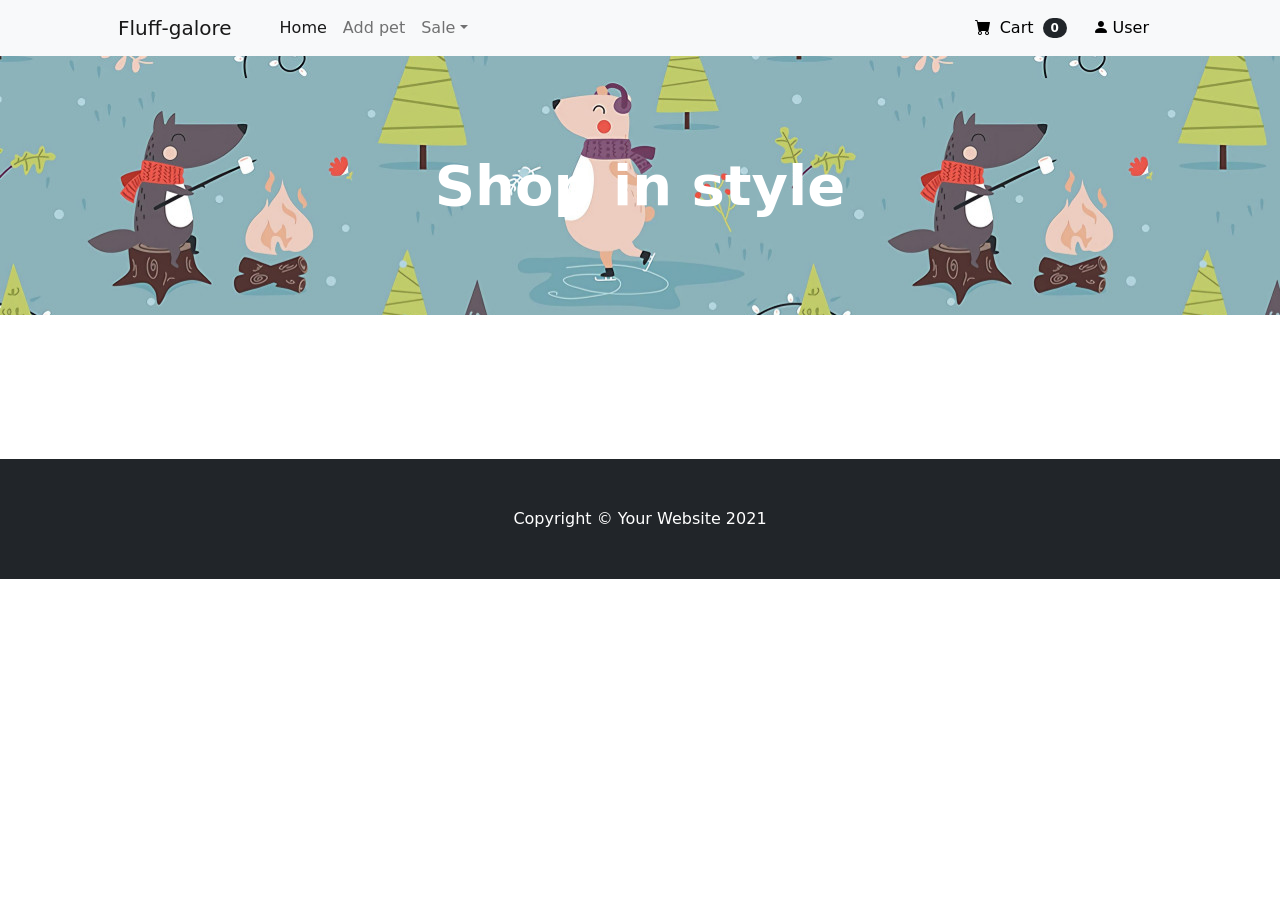
==== index.html @ 6104e451 "4rd commit" ====
<!DOCTYPE html>
<html lang="en">
    <head>
        <meta charset="utf-8" />
        <meta name="viewport" content="width=device-width, initial-scale=1, shrink-to-fit=no" />
        <meta name="description" content="" />
        <meta name="author" content="" />
        <title>Fluff-galore - Homepage</title>
        <!-- Favicon-->
        <link rel="icon" type="image/x-icon" href="favicon.ico" />
        <!-- Bootstrap icons-->
        <link href="https://cdn.jsdelivr.net/npm/bootstrap-icons@1.5.0/font/bootstrap-icons.css" rel="stylesheet" />
        <!-- Core theme CSS (includes Bootstrap)-->
        <link href="css/styles.css" rel="stylesheet" />
        <!-- Tagsinput plugin CSS-->
        <link rel="stylesheet" type="text/css" href="css/jquery.tagsinput.css" />
        <style>
            .bg{
                /* https://1freewallpapers.com/pattern-animals-new-year-funny-art  */
                background-image: url("img/1600x900_pattern-animals-new-year-funny-art.jpg");
                background-repeat: repeat;
            }
        </style>
    </head>
    <body>
        <!-- Modal -->
        <div class="modal fade" id="exampleModalCenter" tabindex="-1" role="dialog" aria-labelledby="exampleModalCenterTitle" aria-hidden="true">
            <div class="modal-dialog modal-dialog-centered" role="document">
                <div class="modal-content">
                    <div class="modal-header">
                        <h5 class="modal-title" id="exampleModalLongTitle">Add pet</h5>
                        <button type="button" class="btn-close" data-dismiss="modal" aria-label="Close" onclick="deleteMsg()"></button>
                    </div>
                    <form id="addPetForm" class="user">
                        <div class="modal-body">
                            <div id="messageBox"></div>
                            <div class="form-group row-cols-5">
                                <label class="col-sm-3 col-form-label">Name</label>
                                <input type="name" class="form-control" id="nameInput">
                            </div>
                            <div class="form-group row-cols-5">
                                <label class="col-sm-3 col-form-label">Category</label>
                                <select type="category" class="form-control" id="categoryInput">
                                    <option selected>Dogs</option>
                                    <option value="Cats">Cats</option>
                                    <option value="Birds">Birds</option>
                                    <option value="Fish">Fish</option>
                                    <option value="Reptiles">Reptiles</option>
                                    <option value="Insects">Insects</option>
                                    <option value="Other">Other</option>
                                </select>
                            </div>
                            <div class="form-group row-cols-5">
                                <label class="col-sm-3 col-form-label">Tags</label>
                                <input type="tags" class="form-control" id="tagsInput">
                            </div>
                            <div class="form-group row-cols-5">
                                <label class="col-sm-3 col-form-label">Sale status</label>
                                <select type="status" class="form-control" id="statusInput">
                                    <option selected>available</option>
                                    <option value="pending">pending</option>
                                    <option value="sold">sold</option>
                                </select>
                            </div>
                        </div><br>
                        <div class="modal-footer justify-content-center">
                            <button type="button" class="btn btn-outline-dark" data-dismiss="modal" onclick="deleteMsg()">Cancel</button>
                            <button type="submit" class="btn btn-outline-primary btn-user btn-block justify-content-center">Add</button>
                        </div>
                    </form>
                </div>
            </div>
        </div>
        <!-- Navigation-->
        <nav class="navbar navbar-expand-lg navbar-light bg-light">
            <div class="container px-4 px-lg-5">
                <a class="navbar-brand" href="#">Fluff-galore</a>
                <button class="navbar-toggler" type="button" data-bs-toggle="collapse" data-bs-target="#navbarSupportedContent" aria-controls="navbarSupportedContent" aria-expanded="false" aria-label="Toggle navigation"><span class="navbar-toggler-icon"></span></button>
                <div class="collapse navbar-collapse" id="navbarSupportedContent">
                    <ul class="navbar-nav me-auto mb-2 mb-lg-0 ms-lg-4">
                        <li class="nav-item"><a class="nav-link active" aria-current="page" href="#">Home</a></li>
                        <li class="nav-item"><a class="nav-link" data-toggle="modal" data-target="#exampleModalCenter" href="#">Add pet</a></li>
                        <li class="nav-item dropdown">
                            <a class="nav-link dropdown-toggle" id="navbarDropdown" href="#" role="button" data-bs-toggle="dropdown" aria-expanded="false">Sale</a>
                            <ul class="dropdown-menu" aria-labelledby="navbarDropdown">
                                <li><a class="dropdown-item" href="#" onclick="requestStatus('available')">Available</a></li>
                                <li><a class="dropdown-item" href="#" onclick="requestStatus('pending')">Pending</a></li>
                                <li><a class="dropdown-item" href="#" onclick="requestStatus('sold')">Sold</a></li>
                            </ul>
                        </li>
                    </ul>
                    <form class="d-flex">
                        <button class="btn btn-light" type="submit">
                            <i class="bi-cart-fill me-1"></i>
                            Cart
                            <span class="badge bg-dark text-white ms-1 rounded-pill">0</span>
                        </button>
                    </form>
                    <form class="d-flex nav-item dropdown">
                        <button class="btn btn-light" type="submit" id="userDropdown" role="button" data-bs-toggle="dropdown" aria-expanded="false">
                            <i class="bi-person-fill me-1"></i>
                        </button>
                        <ul class="dropdown-menu" aria-labelledby="userDropdown">
                            <li><a class="dropdown-item" href="#">Profile</a></li>
                            <li><a class="dropdown-item" href="#">Orders</a></li>
                            <li><a id="log" class="dropdown-item" href="login.html"></a></li>
                        </ul>
                    </form>
                </div>
            </div>
        </nav>
        <!-- Header-->
        <header class="bg-dark py-5 bg">
            <div class="container px-4 px-lg-5 my-5">
                <div class="text-center text-white">
                    <h1 class="display-4 fw-bolder">Shop in style</h1>
                    <p class="lead fw-normal text-white-50 mb-0"></p>
                </div>
            </div>
        </header>
        <!-- Section-->
        <section class="py-5">
            <div class="container px-4 px-lg-5 mt-5">
                <div class="row gx-4 gx-lg-5 row-cols-2 row-cols-md-3 row-cols-xl-4 justify-content-center" id="viewPage">

                </div>
            </div>
        </section>
        <!-- Footer-->
        <footer class="py-5 bg-dark">
            <div class="container"><p class="m-0 text-center text-white">Copyright &copy; Your Website 2021</p></div>
        </footer>
        <!-- Jquery core JavaScript-->
        <script type="text/javascript" src="plugin/jquery/jquery.min.js"></script>
        <!-- Tagsinput plugin JS-->
        <script src="plugin/jquery.tagsinput.js"></script>
        <!-- Bootstrap core JS-->
        <script src="plugin/bootstrap.min.js"></script>
        <script src="https://cdn.jsdelivr.net/npm/bootstrap@5.0.2/dist/js/bootstrap.bundle.min.js"></script>
        <!-- Core theme JS-->
        <script src="scripts/homePage.js"></script>
        <script src="scripts/viewPage.js"></script>
        <script src="scripts/addPage.js"></script>
    </body>
</html>
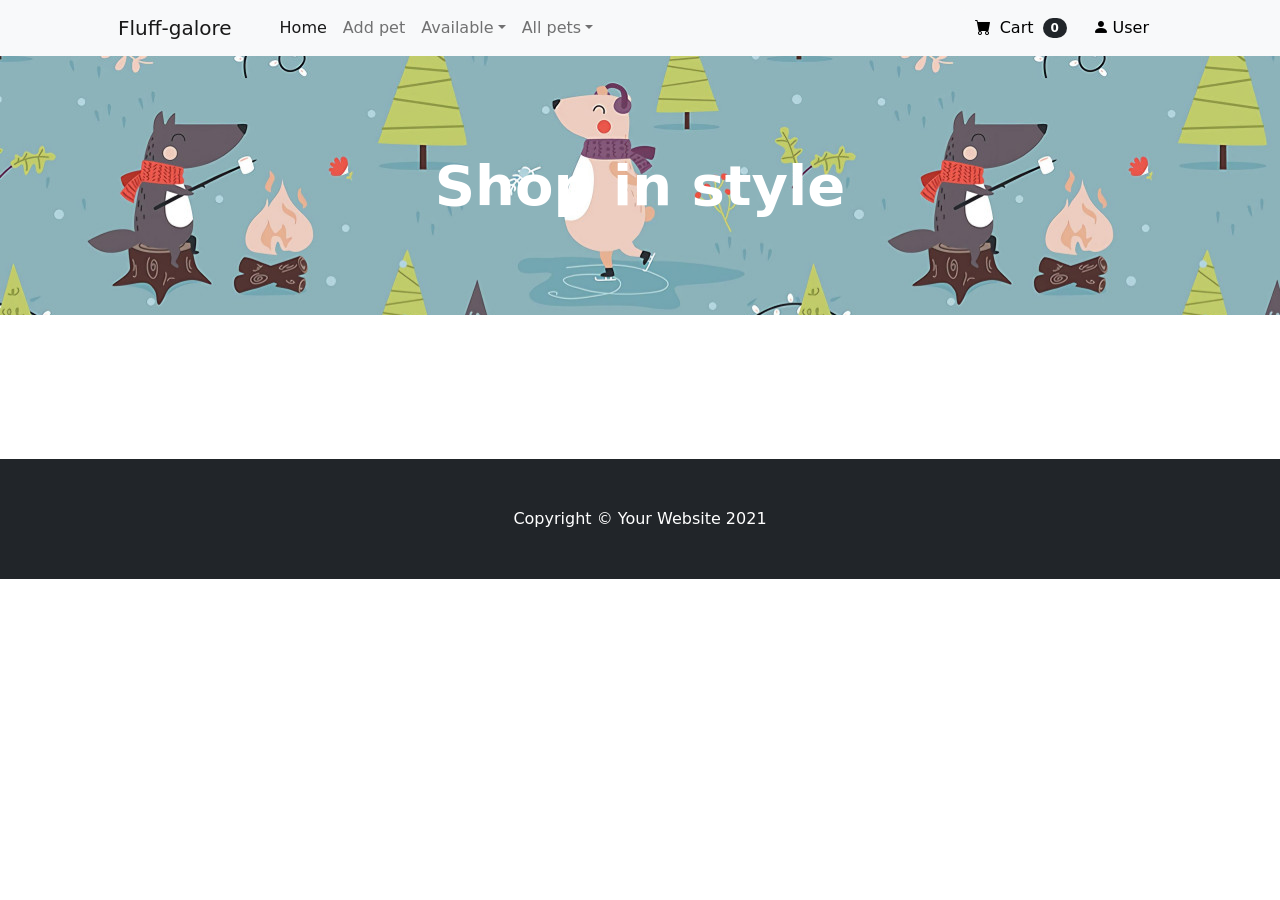
==== commit 7f18b7f3: "5th commit" ====
--- a/index.html
+++ b/index.html
@@ -74,18 +74,32 @@
         <!-- Navigation-->
         <nav class="navbar navbar-expand-lg navbar-light bg-light">
             <div class="container px-4 px-lg-5">
-                <a class="navbar-brand" href="#">Fluff-galore</a>
+                <a class="navbar-brand" href="index.html">Fluff-galore</a>
                 <button class="navbar-toggler" type="button" data-bs-toggle="collapse" data-bs-target="#navbarSupportedContent" aria-controls="navbarSupportedContent" aria-expanded="false" aria-label="Toggle navigation"><span class="navbar-toggler-icon"></span></button>
                 <div class="collapse navbar-collapse" id="navbarSupportedContent">
                     <ul class="navbar-nav me-auto mb-2 mb-lg-0 ms-lg-4">
-                        <li class="nav-item"><a class="nav-link active" aria-current="page" href="#">Home</a></li>
+                        <li class="nav-item"><a class="nav-link active" aria-current="page" href="index.html">Home</a></li>
                         <li class="nav-item"><a class="nav-link" data-toggle="modal" data-target="#exampleModalCenter" href="#">Add pet</a></li>
                         <li class="nav-item dropdown">
-                            <a class="nav-link dropdown-toggle" id="navbarDropdown" href="#" role="button" data-bs-toggle="dropdown" aria-expanded="false">Sale</a>
+                            <a class="nav-link dropdown-toggle" id="navbarDropdown" href="#" role="button" data-bs-toggle="dropdown" aria-expanded="false"></a>
                             <ul class="dropdown-menu" aria-labelledby="navbarDropdown">
                                 <li><a class="dropdown-item" href="#" onclick="requestStatus('available')">Available</a></li>
                                 <li><a class="dropdown-item" href="#" onclick="requestStatus('pending')">Pending</a></li>
                                 <li><a class="dropdown-item" href="#" onclick="requestStatus('sold')">Sold</a></li>
+                            </ul>
+                        </li>
+                        <li class="nav-item dropdown">
+                            <a class="nav-link dropdown-toggle" id="categoryDropdown" href="#" role="button" data-bs-toggle="dropdown" aria-expanded="false">All pets</a>
+                            <ul class="dropdown-menu" aria-labelledby="categoryDropdown">
+                                <li><a class="dropdown-item" href="#" onclick="changeCategory('All pets')">All pets</a></li>
+                                <li><hr class="dropdown-divider" /></li>
+                                <li><a class="dropdown-item" href="#" onclick="changeCategory('Dogs')">Dogs</a></li>
+                                <li><a class="dropdown-item" href="#" onclick="changeCategory('Cats')">Cats</a></li>
+                                <li><a class="dropdown-item" href="#" onclick="changeCategory('Birds')">Birds</a></li>
+                                <li><a class="dropdown-item" href="#" onclick="changeCategory('Fish')">Fish</a></li>
+                                <li><a class="dropdown-item" href="#" onclick="changeCategory('Reptiles')">Reptiles</a></li>
+                                <li><a class="dropdown-item" href="#" onclick="changeCategory('Insects')">Insects</a></li>
+                                <li><a class="dropdown-item" href="#" onclick="changeCategory('Other')">Other</a></li>
                             </ul>
                         </li>
                     </ul>
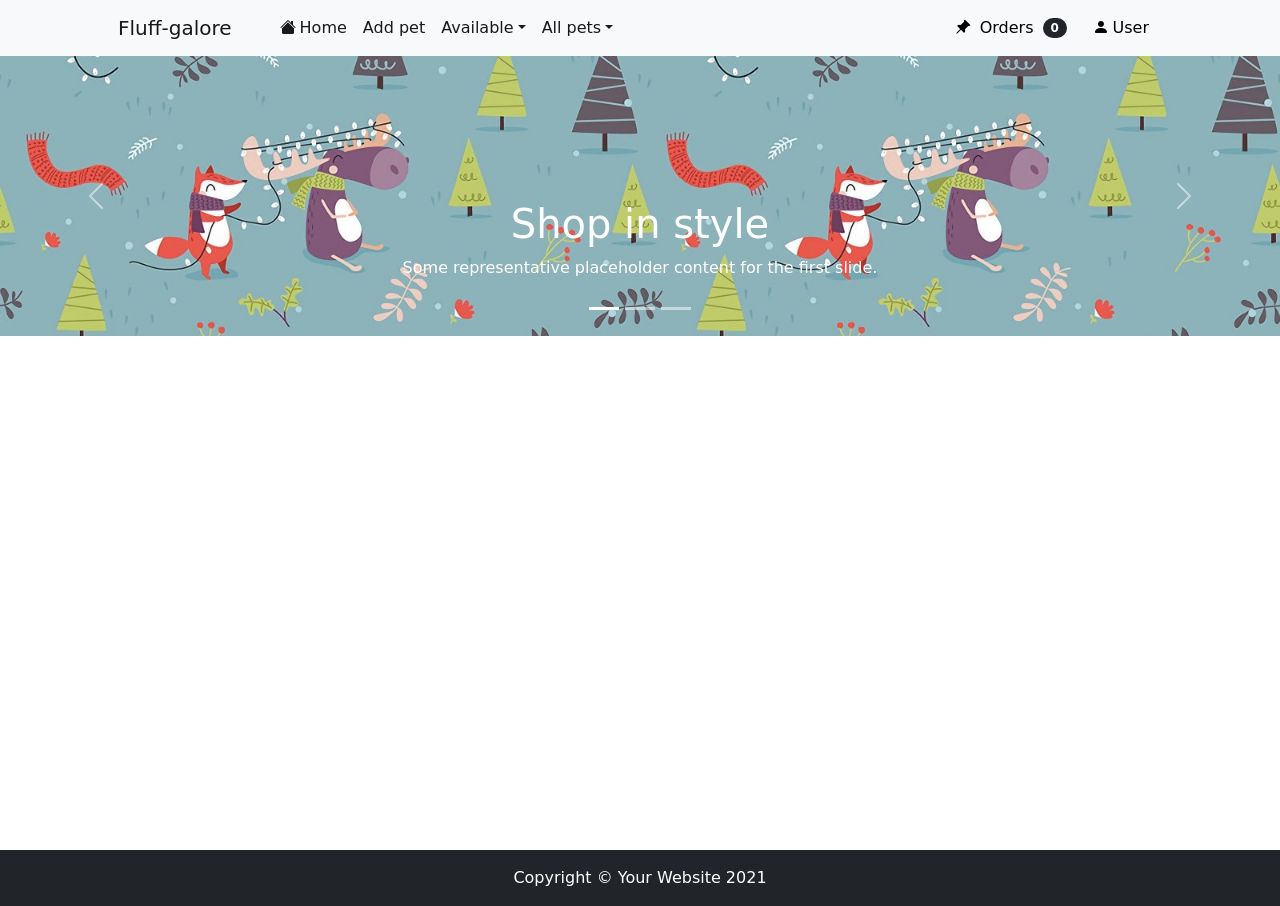
==== commit cb8b208c: "7th commit" ====
--- a/index.html
+++ b/index.html
@@ -15,14 +15,24 @@
         <!-- Tagsinput plugin CSS-->
         <link rel="stylesheet" type="text/css" href="css/jquery.tagsinput.css" />
         <style>
-            .bg{
-                /* https://1freewallpapers.com/pattern-animals-new-year-funny-art  */
-                background-image: url("img/1600x900_pattern-animals-new-year-funny-art.jpg");
-                background-repeat: repeat;
+            html, body {
+                height: 100%;
+                margin: 0;
+            }
+            .content {
+                min-height: 100%;
+            }
+            .content-inside {
+                padding-bottom: 50px;
+            }
+            footer {
+                margin-top: -50px;
             }
         </style>
     </head>
     <body>
+    <div class="content">
+        <div class="content-inside">
         <!-- Modal -->
         <div class="modal fade" id="exampleModalCenter" tabindex="-1" role="dialog" aria-labelledby="exampleModalCenterTitle" aria-hidden="true">
             <div class="modal-dialog modal-dialog-centered" role="document">
@@ -54,15 +64,7 @@
                                 <label class="col-sm-3 col-form-label">Tags</label>
                                 <input type="tags" class="form-control" id="tagsInput">
                             </div>
-                            <div class="form-group row-cols-5">
-                                <label class="col-sm-3 col-form-label">Sale status</label>
-                                <select type="status" class="form-control" id="statusInput">
-                                    <option selected>available</option>
-                                    <option value="pending">pending</option>
-                                    <option value="sold">sold</option>
-                                </select>
-                            </div>
-                        </div><br>
+                        </div>
                         <div class="modal-footer justify-content-center">
                             <button type="button" class="btn btn-outline-dark" data-dismiss="modal" onclick="deleteMsg()">Cancel</button>
                             <button type="submit" class="btn btn-outline-primary btn-user btn-block justify-content-center">Add</button>
@@ -78,10 +80,11 @@
                 <button class="navbar-toggler" type="button" data-bs-toggle="collapse" data-bs-target="#navbarSupportedContent" aria-controls="navbarSupportedContent" aria-expanded="false" aria-label="Toggle navigation"><span class="navbar-toggler-icon"></span></button>
                 <div class="collapse navbar-collapse" id="navbarSupportedContent">
                     <ul class="navbar-nav me-auto mb-2 mb-lg-0 ms-lg-4">
-                        <li class="nav-item"><a class="nav-link active" aria-current="page" href="index.html">Home</a></li>
-                        <li class="nav-item"><a class="nav-link" data-toggle="modal" data-target="#exampleModalCenter" href="#">Add pet</a></li>
+                        <li class="nav-item"><a class="nav-link active" aria-current="page" href="index.html">
+                            <i class="bi-house-fill me-1"></i>Home</a></li>
+                        <li class="nav-item"><a class="nav-link active" data-toggle="modal" data-target="#exampleModalCenter" href="#">Add pet</a></li>
                         <li class="nav-item dropdown">
-                            <a class="nav-link dropdown-toggle" id="navbarDropdown" href="#" role="button" data-bs-toggle="dropdown" aria-expanded="false"></a>
+                            <a class="nav-link dropdown-toggle active" id="navbarDropdown" href="#" role="button" data-bs-toggle="dropdown" aria-expanded="false"></a>
                             <ul class="dropdown-menu" aria-labelledby="navbarDropdown">
                                 <li><a class="dropdown-item" href="#" onclick="requestStatus('available')">Available</a></li>
                                 <li><a class="dropdown-item" href="#" onclick="requestStatus('pending')">Pending</a></li>
@@ -89,7 +92,7 @@
                             </ul>
                         </li>
                         <li class="nav-item dropdown">
-                            <a class="nav-link dropdown-toggle" id="categoryDropdown" href="#" role="button" data-bs-toggle="dropdown" aria-expanded="false">All pets</a>
+                            <a class="nav-link dropdown-toggle active" id="categoryDropdown" href="#" role="button" data-bs-toggle="dropdown" aria-expanded="false">All pets</a>
                             <ul class="dropdown-menu" aria-labelledby="categoryDropdown">
                                 <li><a class="dropdown-item" href="#" onclick="changeCategory('All pets')">All pets</a></li>
                                 <li><hr class="dropdown-divider" /></li>
@@ -103,45 +106,78 @@
                             </ul>
                         </li>
                     </ul>
-                    <form class="d-flex">
-                        <button class="btn btn-light" type="submit">
-                            <i class="bi-cart-fill me-1"></i>
-                            Cart
-                            <span class="badge bg-dark text-white ms-1 rounded-pill">0</span>
+                    <div class="d-flex">
+                        <button class="btn btn-light" onclick="openOrdersCenter()">
+                            <i class="bi-pin-angle-fill me-1"></i>
+                            Orders
+                            <span id="orderQuantity" class="badge bg-dark text-white ms-1 rounded-pill"></span>
                         </button>
-                    </form>
-                    <form class="d-flex nav-item dropdown">
-                        <button class="btn btn-light" type="submit" id="userDropdown" role="button" data-bs-toggle="dropdown" aria-expanded="false">
+                    </div>
+                    <div class="d-flex nav-item dropdown">
+                        <button class="btn btn-light" id="userDropdown" role="button" data-bs-toggle="dropdown" aria-expanded="false">
                             <i class="bi-person-fill me-1"></i>
                         </button>
                         <ul class="dropdown-menu" aria-labelledby="userDropdown">
-                            <li><a class="dropdown-item" href="#">Profile</a></li>
-                            <li><a class="dropdown-item" href="#">Orders</a></li>
-                            <li><a id="log" class="dropdown-item" href="login.html"></a></li>
+                            <li id="profile"><a class="dropdown-item" href="#">Profile</a></li>
+                            <li><a id="log" class="dropdown-item" href="#"></a></li>
                         </ul>
-                    </form>
+                    </div>
                 </div>
             </div>
         </nav>
         <!-- Header-->
-        <header class="bg-dark py-5 bg">
-            <div class="container px-4 px-lg-5 my-5">
-                <div class="text-center text-white">
-                    <h1 class="display-4 fw-bolder">Shop in style</h1>
-                    <p class="lead fw-normal text-white-50 mb-0"></p>
+        <header>
+            <div id="carouselExampleCaptions" class="carousel slide" data-bs-ride="carousel">
+                <div class="carousel-indicators">
+                    <button type="button" data-bs-target="#carouselExampleCaptions" data-bs-slide-to="0" class="active" aria-current="true" aria-label="Slide 1"></button>
+                    <button type="button" data-bs-target="#carouselExampleCaptions" data-bs-slide-to="1" aria-label="Slide 2"></button>
+                    <button type="button" data-bs-target="#carouselExampleCaptions" data-bs-slide-to="2" aria-label="Slide 3"></button>
                 </div>
+                <div class="carousel-inner">
+                    <div class="carousel-item active">
+                        <img src="img/1600x350_pattern-animals-new-year-funny-art.jpg" class="d-block w-100" alt="...">
+                        <div class="carousel-caption d-none d-md-block">
+                            <h1>Shop in style</h1>
+                            <p>Some representative placeholder content for the first slide.</p>
+                        </div>
+                    </div>
+                    <div class="carousel-item">
+                        <img src="img/1600x350_pattern-animals-new-year-funny-art.jpg" class="d-block w-100" alt="...">
+                        <div class="carousel-caption d-none d-md-block">
+                            <h1>Shop in style</h1>
+                            <p>Some representative placeholder content for the second slide.</p>
+                        </div>
+                    </div>
+                    <div class="carousel-item">
+                        <img src="img/1600x350_pattern-animals-new-year-funny-art.jpg" class="d-block w-100" alt="...">
+                        <div class="carousel-caption d-none d-md-block">
+                            <h1>Shop in style</h1>
+                            <p>Some representative placeholder content for the third slide.</p>
+                        </div>
+                    </div>
+                </div>
+                <button class="carousel-control-prev" type="button" data-bs-target="#carouselExampleCaptions" data-bs-slide="prev">
+                    <span class="carousel-control-prev-icon" aria-hidden="true"></span>
+                    <span class="visually-hidden">Previous</span>
+                </button>
+                <button class="carousel-control-next" type="button" data-bs-target="#carouselExampleCaptions" data-bs-slide="next">
+                    <span class="carousel-control-next-icon" aria-hidden="true"></span>
+                    <span class="visually-hidden">Next</span>
+                </button>
             </div>
         </header>
         <!-- Section-->
-        <section class="py-5">
+        <section class="py-3">
             <div class="container px-4 px-lg-5 mt-5">
                 <div class="row gx-4 gx-lg-5 row-cols-2 row-cols-md-3 row-cols-xl-4 justify-content-center" id="viewPage">
 
                 </div>
             </div>
         </section>
+        </div>
+    </div>
         <!-- Footer-->
-        <footer class="py-5 bg-dark">
+        <footer class="py-3 bg-dark">
             <div class="container"><p class="m-0 text-center text-white">Copyright &copy; Your Website 2021</p></div>
         </footer>
         <!-- Jquery core JavaScript-->
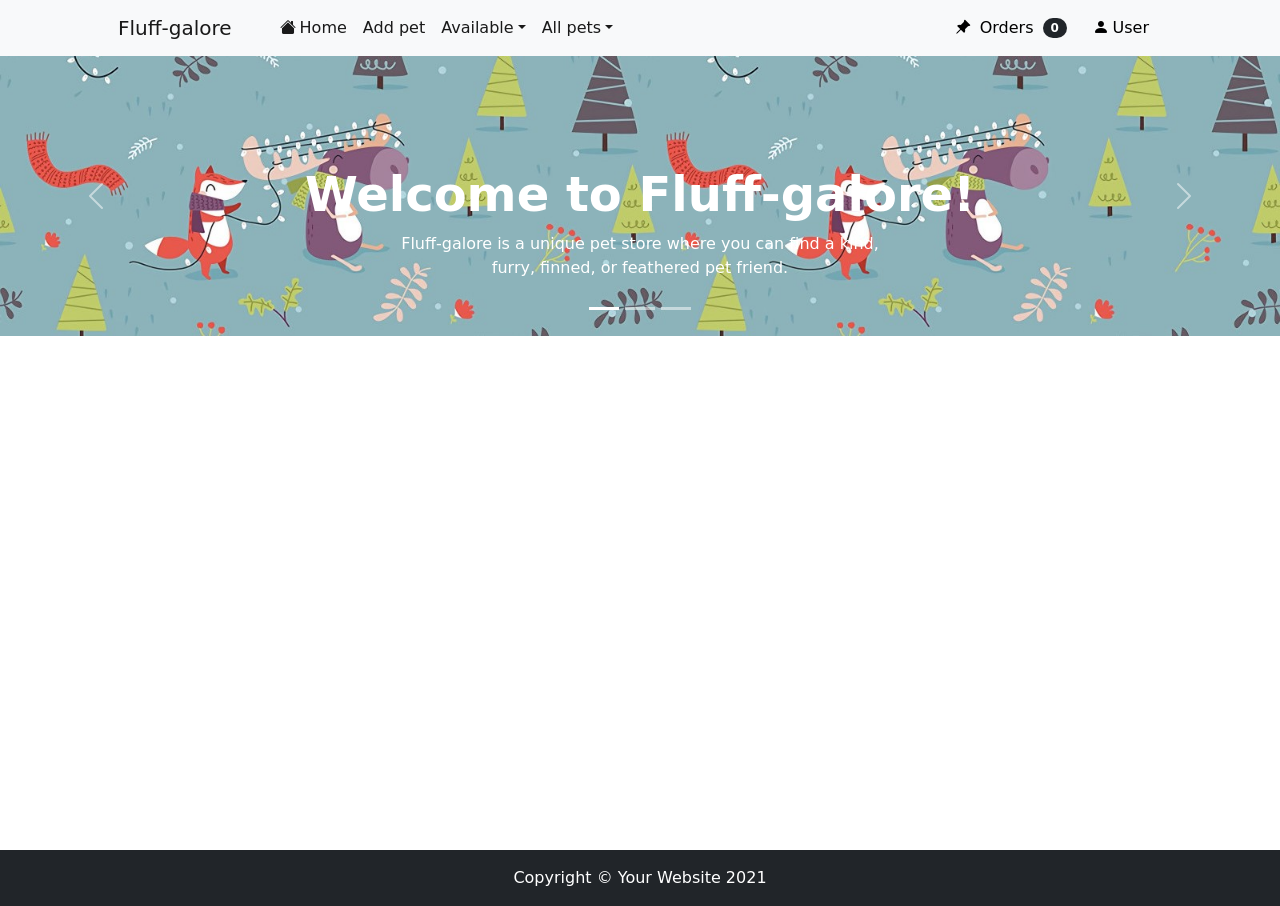
==== commit 36ac33cc: "8th commit" ====
--- a/index.html
+++ b/index.html
@@ -82,13 +82,13 @@
                     <ul class="navbar-nav me-auto mb-2 mb-lg-0 ms-lg-4">
                         <li class="nav-item"><a class="nav-link active" aria-current="page" href="index.html">
                             <i class="bi-house-fill me-1"></i>Home</a></li>
-                        <li class="nav-item"><a class="nav-link active" data-toggle="modal" data-target="#exampleModalCenter" href="#">Add pet</a></li>
+                        <li class="nav-item"><a class="nav-link active" data-toggle="modal" data-target="#exampleModalCenter" href="#" onclick="isLogin()">Add pet</a></li>
                         <li class="nav-item dropdown">
-                            <a class="nav-link dropdown-toggle active" id="navbarDropdown" href="#" role="button" data-bs-toggle="dropdown" aria-expanded="false"></a>
+                            <a class="nav-link dropdown-toggle active" id="navbarDropdown" href="#" role="button" data-bs-toggle="dropdown" aria-expanded="false" onclick="queryStatusQuantity()"></a>
                             <ul class="dropdown-menu" aria-labelledby="navbarDropdown">
-                                <li><a class="dropdown-item" href="#" onclick="requestStatus('available')">Available</a></li>
-                                <li><a class="dropdown-item" href="#" onclick="requestStatus('pending')">Pending</a></li>
-                                <li><a class="dropdown-item" href="#" onclick="requestStatus('sold')">Sold</a></li>
+                                <li><button class="dropdown-item" onclick="requestStatus('available')"><span id="availableQuantity" class="badge bg-dark text-white ms-1 rounded-pill">0</span> Available</button></li>
+                                <li><button class="dropdown-item" onclick="requestStatus('pending')"><span id="pendingQuantity" class="badge bg-dark text-white ms-1 rounded-pill">0</span> Pending</button></li>
+                                <li><button class="dropdown-item" onclick="requestStatus('sold')"><span id="soldQuantity" class="badge bg-dark text-white ms-1 rounded-pill">0</span> Sold</button></li>
                             </ul>
                         </li>
                         <li class="nav-item dropdown">
@@ -118,7 +118,7 @@
                             <i class="bi-person-fill me-1"></i>
                         </button>
                         <ul class="dropdown-menu" aria-labelledby="userDropdown">
-                            <li id="profile"><a class="dropdown-item" href="#">Profile</a></li>
+                            <li id="profile"><a class="dropdown-item" href="profile.html">Profile</a></li>
                             <li><a id="log" class="dropdown-item" href="#"></a></li>
                         </ul>
                     </div>
@@ -137,8 +137,9 @@
                     <div class="carousel-item active">
                         <img src="img/1600x350_pattern-animals-new-year-funny-art.jpg" class="d-block w-100" alt="...">
                         <div class="carousel-caption d-none d-md-block">
-                            <h1>Shop in style</h1>
-                            <p>Some representative placeholder content for the first slide.</p>
+                            <h1 class="display-5 fw-bolder">Welcome to Fluff-galore!</h1>
+                            <p>Fluff-galore is a unique pet store where you can find a kind,<br>
+                                 furry, finned, or feathered pet friend.</p>
                         </div>
                     </div>
                     <div class="carousel-item">
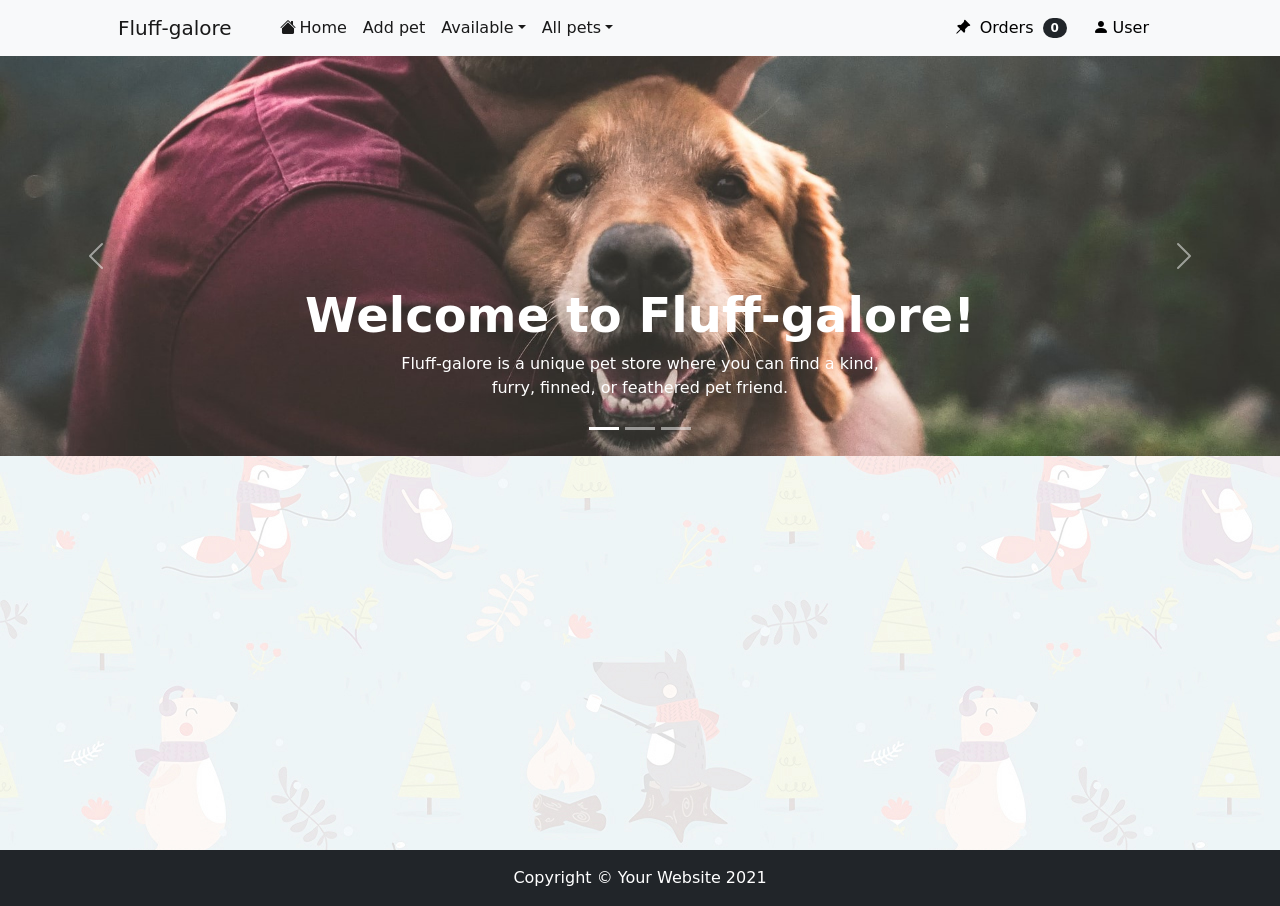
==== commit bac44bc0: "9th commit" ====
--- a/index.html
+++ b/index.html
@@ -30,7 +30,8 @@
             }
         </style>
     </head>
-    <body>
+    <!-- https://1freewallpapers.com/pattern-animals-new-year-funny-art -->
+    <body background="img/1600x900_pattern-animals-new-year-funny-art-opaque.jpg">
     <div class="content">
         <div class="content-inside">
         <!-- Modal -->
@@ -135,7 +136,8 @@
                 </div>
                 <div class="carousel-inner">
                     <div class="carousel-item active">
-                        <img src="img/1600x350_pattern-animals-new-year-funny-art.jpg" class="d-block w-100" alt="...">
+                        <!-- https://unsplash.com/photos/ISg37AI2A-s -->
+                        <img src="img/eric-ward-ISg37AI2A-s-unsplash.jpg" class="d-block w-100" alt="...">
                         <div class="carousel-caption d-none d-md-block">
                             <h1 class="display-5 fw-bolder">Welcome to Fluff-galore!</h1>
                             <p>Fluff-galore is a unique pet store where you can find a kind,<br>
@@ -143,17 +145,19 @@
                         </div>
                     </div>
                     <div class="carousel-item">
-                        <img src="img/1600x350_pattern-animals-new-year-funny-art.jpg" class="d-block w-100" alt="...">
+                        <!-- https://unsplash.com/photos/JY6SQqlJLXE -->
+                        <img src="img/jonah-pettrich-JY6SQqlJLXE-unsplash.jpg" class="d-block w-100" alt="...">
                         <div class="carousel-caption d-none d-md-block">
-                            <h1>Shop in style</h1>
-                            <p>Some representative placeholder content for the second slide.</p>
+                            <h1 class="display-5 fw-bolder">Variety of Different Pets</h1>
+                            <p>We aim to provide the widest range of pet products in Bristol.</p>
                         </div>
                     </div>
                     <div class="carousel-item">
-                        <img src="img/1600x350_pattern-animals-new-year-funny-art.jpg" class="d-block w-100" alt="...">
+                        <!-- https://unsplash.com/photos/-81lVsfM4gQ -->
+                        <img src="img/tran-mau-tri-tam--81lVsfM4gQ-unsplash.jpg" class="d-block w-100" alt="...">
                         <div class="carousel-caption d-none d-md-block">
-                            <h1>Shop in style</h1>
-                            <p>Some representative placeholder content for the third slide.</p>
+                            <h1 class="display-5 fw-bolder">Fast & Reliable Delivery</h1>
+                            <p>Our free delivery service makes saving money even easier, simply order over £25 of goods.</p>
                         </div>
                     </div>
                 </div>
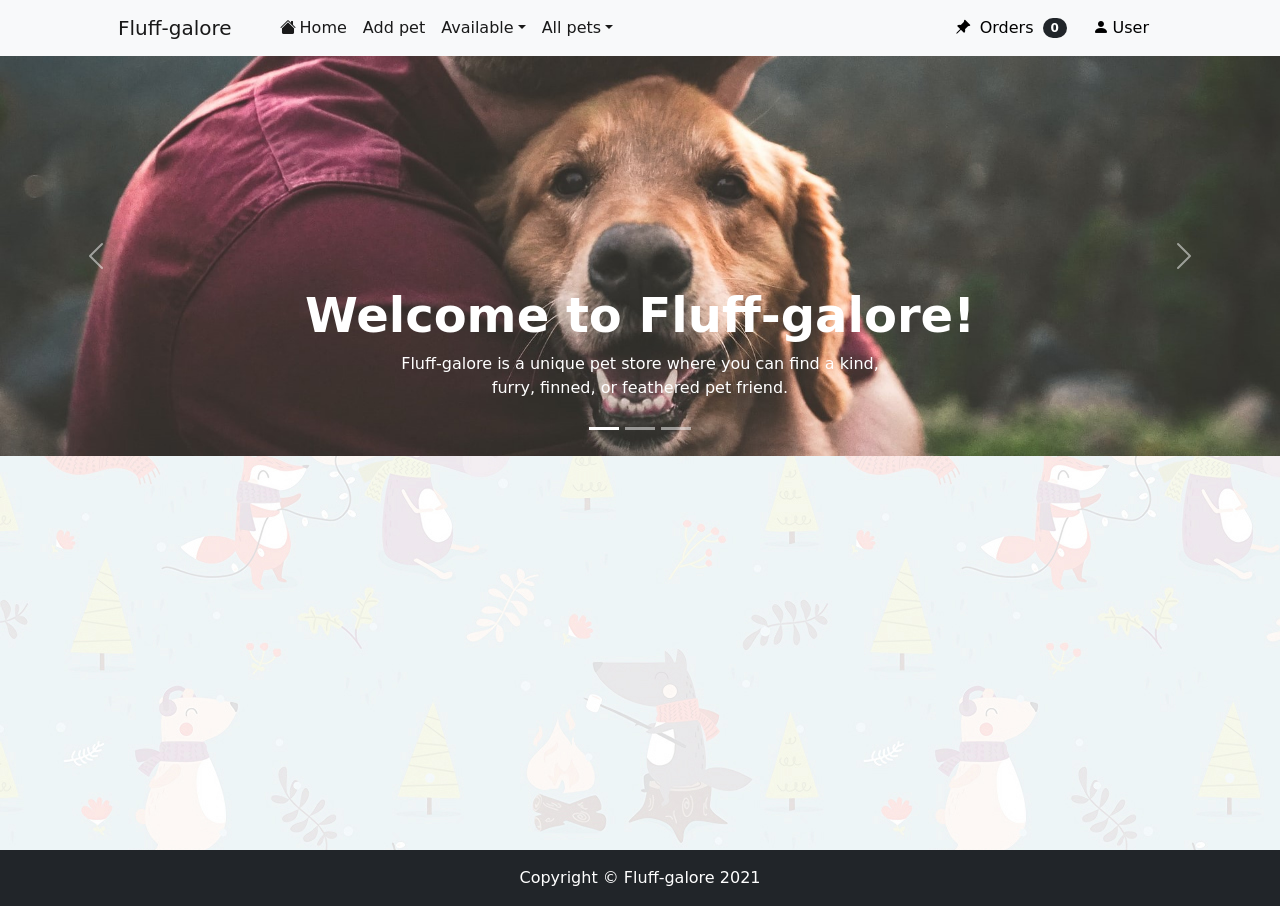
==== commit fedbe056: "11th commit" ====
--- a/index.html
+++ b/index.html
@@ -68,7 +68,7 @@
                         </div>
                         <div class="modal-footer justify-content-center">
                             <button type="button" class="btn btn-outline-dark" data-dismiss="modal" onclick="deleteMsg()">Cancel</button>
-                            <button type="submit" class="btn btn-outline-primary btn-user btn-block justify-content-center">Add</button>
+                            <button type="submit" class="btn btn-outline-primary">Add</button>
                         </div>
                     </form>
                 </div>
@@ -183,7 +183,7 @@
     </div>
         <!-- Footer-->
         <footer class="py-3 bg-dark">
-            <div class="container"><p class="m-0 text-center text-white">Copyright &copy; Your Website 2021</p></div>
+            <div class="container"><p class="m-0 text-center text-white">Copyright &copy; Fluff-galore 2021</p></div>
         </footer>
         <!-- Jquery core JavaScript-->
         <script type="text/javascript" src="plugin/jquery/jquery.min.js"></script>
@@ -192,6 +192,7 @@
         <!-- Bootstrap core JS-->
         <script src="plugin/bootstrap.min.js"></script>
         <script src="https://cdn.jsdelivr.net/npm/bootstrap@5.0.2/dist/js/bootstrap.bundle.min.js"></script>
+        <script src="plugin/Storage.js"></script>
         <!-- Core theme JS-->
         <script src="scripts/homePage.js"></script>
         <script src="scripts/viewPage.js"></script>
